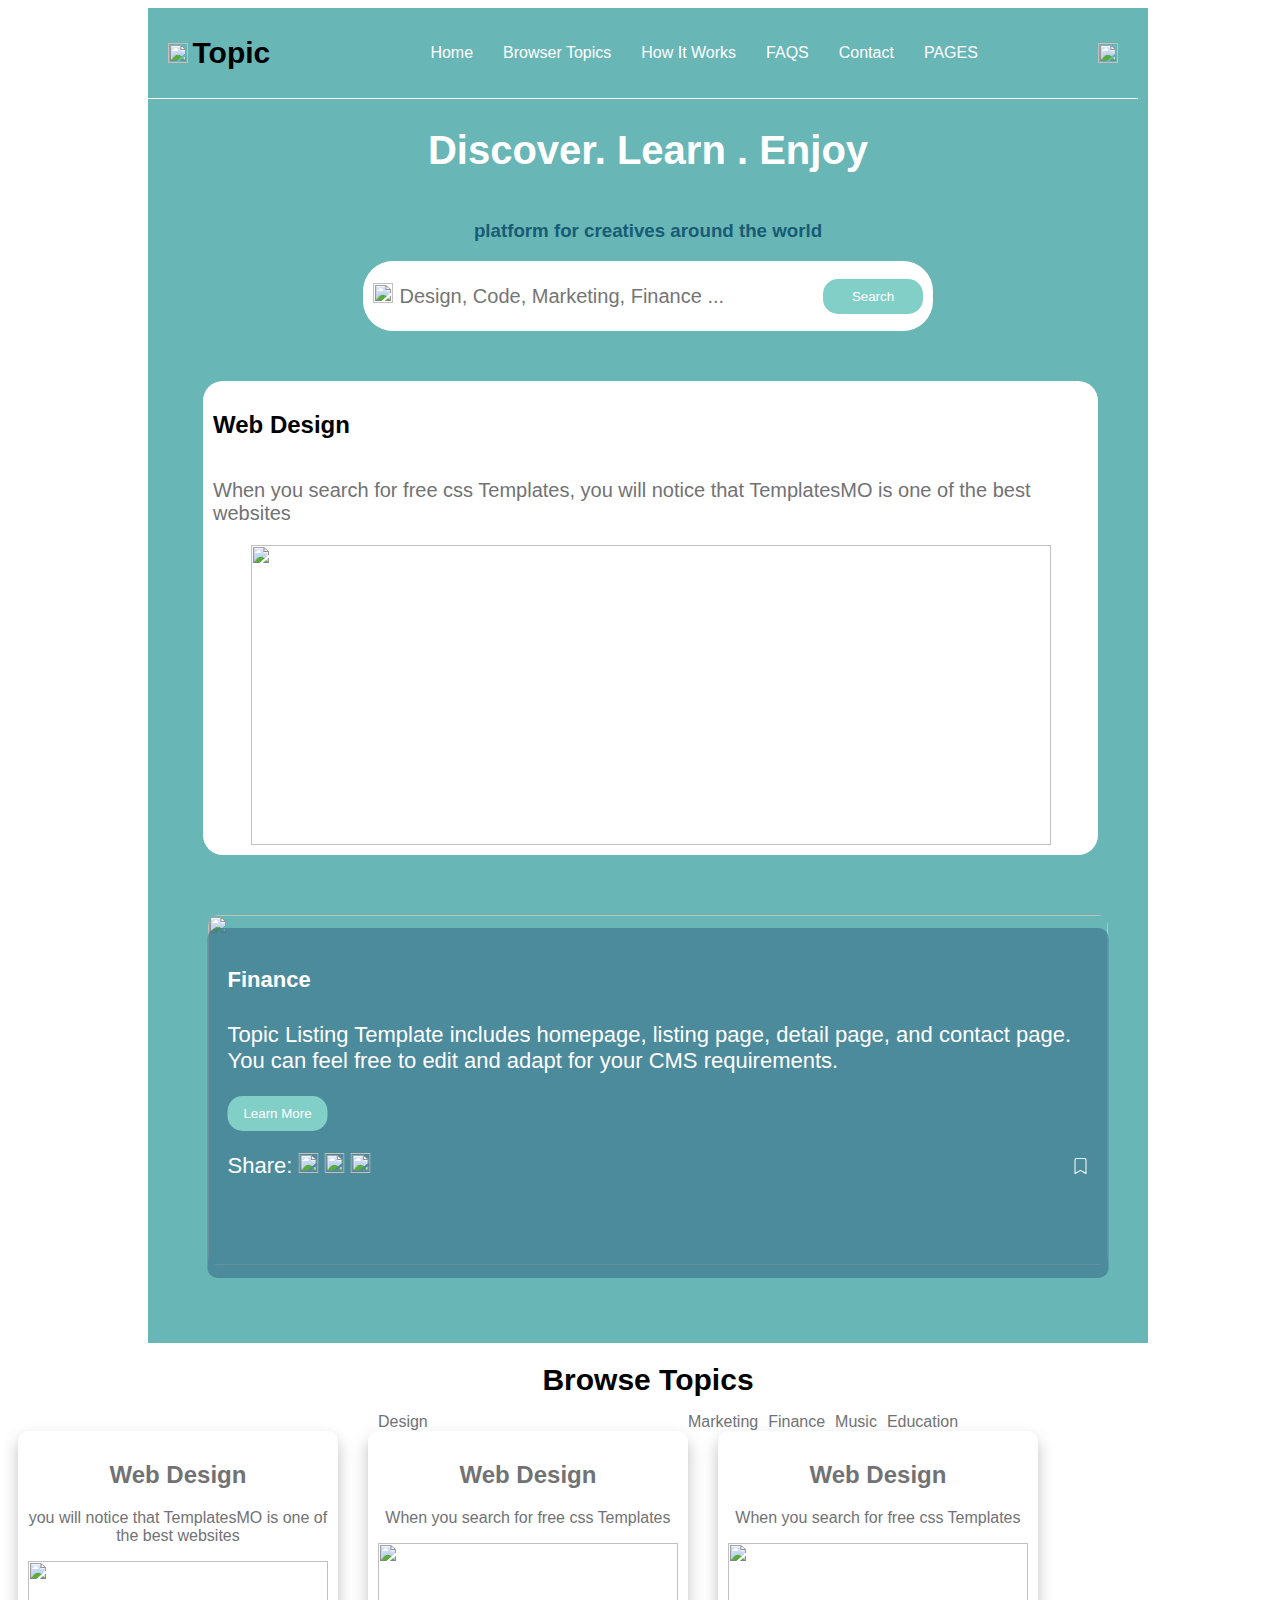
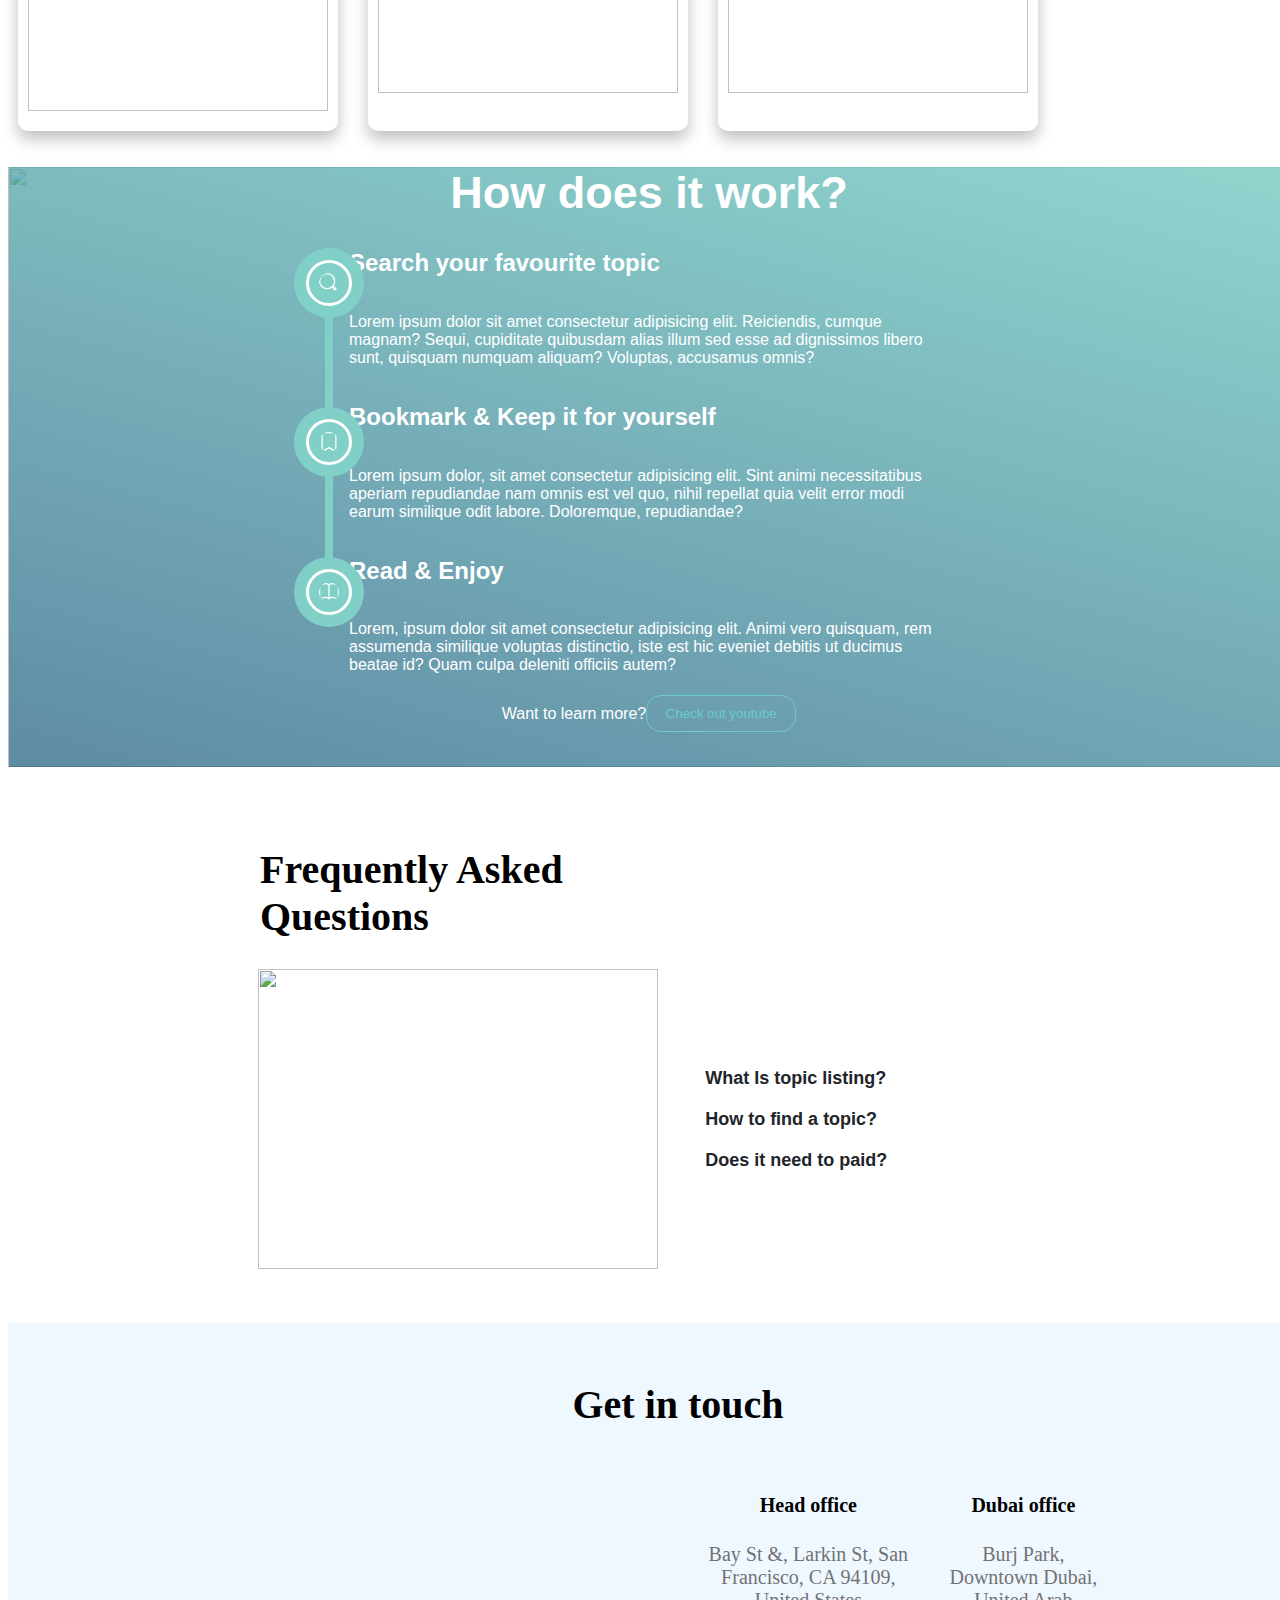
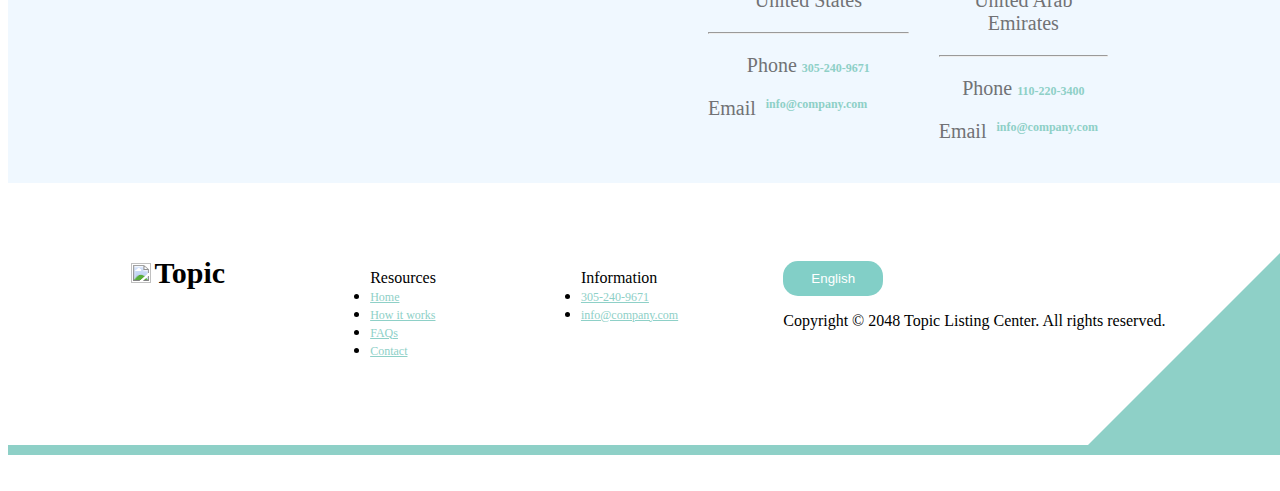
==== index.html @ 020201ab "Rename proof.html to index.html" ====
<!DOCTYPE html>
<html lang="en">
<head>
  <meta charset="UTF-8">
  <meta name="viewport" content="width=device-width, initial-scale=1.0">
  <link rel="stylesheet" href="proof.css">
  <title>Document</title>
</head>
<body>
  <div class="container">

    <div class="parent">
      <header>
       <div>
        <img src="c:\Users\Reem\Downloads\chat.png"  alt=""  class="image"/>
        <span>Topic</span>
      </div>
        <nav>
          <ul class="head">
            <li><a href="#" class="head-1">Home</a></li>
            <li><a href="#" class="head-1">Browser Topics</a></li>
            <li><a href="#" class="head-1">How It Works</a></li>
            <li><a href="#" class="head-1">FAQS</a></li>
            <li><a href="#" class="head-1">Contact</a></li>
            <li><a href="#" class="head-1">PAGES</a></li>
          </ul>
        </nav>
        <img src="c:\Users\Reem\Downloads\user.png"  alt="" class="image" />
      </header>

      <section class="one">
        <h1>Discover. Learn . Enjoy</h1>
        <h3>platform for creatives around the world</h3>
        <div class="search">
          <div>
            <img src="c:\Users\Reem\Downloads\loupe.png" alt="" class="image">
            <input type="text" placeholder="Design, Code, Marketing, Finance ..."/>
          </div>
          <button>Search</button>
        </div>
      </section>

      <section class="card">
        <h2>Web Design</h2>
        <p class="paragraph">When you search for free css Templates, you will notice that TemplatesMO is one of the best websites</p>
        <img src="https://templatemo.com/templates/templatemo_590_topic_listing/images/topics/undraw_Remote_design_team_re_urdx.png" alt="" class="design">
      </section>

      <section class="card-tow">
        <img src="https://templatemo.com/templates/templatemo_590_topic_listing/images/businesswoman-using-tablet-analysis.jpg" alt="" class="background">
        <div class="overlay-text">
          <h4>Finance</h4>
          <p>Topic Listing Template includes homepage, listing page, detail page, and contact page. You can feel free to edit and adapt for your CMS requirements.</p>
          <button>Learn More</button>
          <div class="social-icons">
            <div>
              <p>Share:
              <img src="c:\Users\Reem\Downloads\twitter.png" alt="" class="image">
              <img src="c:\Users\Reem\Downloads\facebook.png" alt="" class="image">
              <img src="c:\Users\Reem\Downloads\letter-p.png" alt="" class="image"> 
            </p>
          </div>
            <svg xmlns="http://www.w3.org/2000/svg" width="16" height="16" fill="currentColor" class="bibookmark" viewBox="0 0 16 16">
              <path d="M2 2a2 2 0 0 1 2-2h8a2 2 0 0 1 2 2v13.5a.5.5 0 0 1-.777.416L8 13.101l-5.223 2.815A.5.5 0 0 1 2 15.5zm2-1a1 1 0 0 0-1 1v12.566l4.723-2.482a.5.5 0 0 1 .554 0L13 14.566V2a1 1 0 0 0-1-1z"/>
            </svg>
          </div>
        </div>
      </section>

    </div>

    </div>

    <div class="child">
      <span>Browse Topics</span>

        <ul class="topics">
          <li><a href="#" class="row">Design</a>
            <div class="pack-card">
              <div class="pack-title">
                <h2>Web Design</h2>
                <p> you will notice that TemplatesMO is one of the best websites</p>
                <img src="https://templatemo.com/templates/templatemo_590_topic_listing/images/topics/undraw_Remote_design_team_re_urdx.png" alt="" class="designs"></p>
              </div>
              <div  class="pack-title">
                <h2>Web Design</h2>
                <p>When you search for free css Templates</p>
                <img src="https://templatemo.com/templates/templatemo_590_topic_listing/images/topics/undraw_Redesign_feedback_re_jvm0.png" alt="" class="designs"></p>
              </div>
              <div  class="pack-title">
                <h2>Web Design</h2>
                <p>When you search for free css Templates</p>
                <img src="https://templatemo.com/templates/templatemo_590_topic_listing/images/topics/colleagues-working-cozy-office-medium-shot.png" alt="" class="designs"></p>
              </div>

            </div>
          </li>
          <li><a href="#" class="row">Marketing</a></li>
          <li><a href="#" class="row">Finance</a></li>
          <li><a href="#" class="row" >Music</a></li>
          <li><a href="#" class="row">Education</a></li>
        </ul>


    </div>



      <section class="boxes">
        <img src="https://img.freepik.com/free-photo/colleagues-working-cozy-office-medium-shot_23-2149739361.jpg" alt="" class="main-area">
        <div class="overlay_0">
          <div class="info">How does it work?</div>
         
          <div class="content">
            <div class="list-progress"></div>
            <h2>Search your favourite topic</h2>
          <p>Lorem ipsum dolor sit amet consectetur adipisicing elit. Reiciendis, cumque magnam? Sequi, cupiditate quibusdam alias illum sed esse ad dignissimos libero sunt, quisquam numquam aliquam? Voluptas, accusamus omnis?</p>
          <div class="icon-holder"><svg xmlns="http://www.w3.org/2000/svg" width="16" height="16" fill="currentColor" class="bi-search" viewBox="0 0 16 16">
            <path d="M11.742 10.344a6.5 6.5 0 1 0-1.397 1.398h-.001q.044.06.098.115l3.85 3.85a1 1 0 0 0 1.415-1.414l-3.85-3.85a1 1 0 0 0-.115-.1zM12 6.5a5.5 5.5 0 1 1-11 0 5.5 5.5 0 0 1 11 0"/>
          </svg></div>
  
          <h2>Bookmark & Keep it for yourself</h2>
          <p>Lorem ipsum dolor, sit amet consectetur adipisicing elit. Sint animi necessitatibus aperiam repudiandae nam omnis est vel quo, nihil repellat quia velit error modi earum similique odit labore. Doloremque, repudiandae?</p>
          <div class="fa-regular"><svg xmlns="http://www.w3.org/2000/svg" fill="currentColor" class="bi-bookmark" viewBox="0 0 16 16">
            <path d="M2 2a2 2 0 0 1 2-2h8a2 2 0 0 1 2 2v13.5a.5.5 0 0 1-.777.416L8 13.101l-5.223 2.815A.5.5 0 0 1 2 15.5zm2-1a1 1 0 0 0-1 1v12.566l4.723-2.482a.5.5 0 0 1 .554 0L13 14.566V2a1 1 0 0 0-1-1z"/>
          </svg> </div>
  
          <h2>Read & Enjoy</h2>
          <p>Lorem, ipsum dolor sit amet consectetur adipisicing elit. Animi vero quisquam, rem assumenda similique voluptas distinctio, iste est hic eveniet debitis ut ducimus beatae id? Quam culpa deleniti officiis autem?</p>
          <div class="button">Want to learn more?<button id="check">Check out youtube</button></div>
          <div class="icon"><svg xmlns="http://www.w3.org/2000/svg"  fill="currentColor" class="bi-book" viewBox="0 0 16 16">
            <path d="M1 2.828c.885-.37 2.154-.769 3.388-.893 1.33-.134 2.458.063 3.112.752v9.746c-.935-.53-2.12-.603-3.213-.493-1.18.12-2.37.461-3.287.811zm7.5-.141c.654-.689 1.782-.886 3.112-.752 1.234.124 2.503.523 3.388.893v9.923c-.918-.35-2.107-.692-3.287-.81-1.094-.111-2.278-.039-3.213.492zM8 1.783C7.015.936 5.587.81 4.287.94c-1.514.153-3.042.672-3.994 1.105A.5.5 0 0 0 0 2.5v11a.5.5 0 0 0 .707.455c.882-.4 2.303-.881 3.68-1.02 1.409-.142 2.59.087 3.223.877a.5.5 0 0 0 .78 0c.633-.79 1.814-1.019 3.222-.877 1.378.139 2.8.62 3.681 1.02A.5.5 0 0 0 16 13.5v-11a.5.5 0 0 0-.293-.455c-.952-.433-2.48-.952-3.994-1.105C10.413.809 8.985.936 8 1.783"/>
          </svg></div>
          </div>
        </div>
      </section>
       
          <section   class="faq">
            <div>
              <h1 id="mains">Frequently Asked Questions</h1>
              <img src="https://templatemo.com/templates/templatemo_590_topic_listing/images/faq_graphic.jpg" alt=""  class="img"/>
            </div>
              <div class="accordion">
<button type="button" class="collapsible">What Is topic listing?</button>
<div class="cont">
  <p>Topic Listing is free Bootstrap 5 CSS template. You are not allowed to redistribute this template on any other template collection website without our permission. Please contact TemplateMo for more detail. Thank you.</p>
</div>
<button type="button" class="collapsible">How to find a topic?</button>
<div class="cont">
  <p>You can search on Google with keywords such as templatemo portfolio, templatemo one-page layouts, photography, digital marketing, etc.</p>
</div>
<button type="button" class="collapsible">Does it need to paid?</button>
<div class="cont">
  <p>You can modify any of this with custom CSS or overriding our default variables. It's also worth noting that just about any HTML can go within the .accordion-body, though the transition does limit overflow.</p>
</div>

        </div>
      </section>
    </div>

    <section id="footer">
      <h1 id="mains">Get in touch</h1>
      <div class="contact">
        <div class="google-map">
          <iframe src="https://www.google.com/maps/embed?pb=!1m10!1m8!1m3!1d42092.1896515186!2d-122.41901499999999!3d37.813721!3m2!1i1024!2i768!4f13.1!5e1!3m2!1sen!2sth!4v1713041083655!5m2!1sen!2sth" width="600" height="450" style="border:0;" allowfullscreen="" loading="lazy" referrerpolicy="no-referrer-when-downgrade"></iframe>
        </div>
        <div class="number">
          <div>
            <h4>Head office</h4>
            <p class="paragraph">Bay St &, Larkin St, San Francisco, CA 94109, United States</p>
            <hr>
            <p class="paragraph">Phone  <span id="phon">305-240-9671</span>
          </p>
          <p class="paragraph">
            <a href=" #"  class="row">Email  <span id="phon">info@company.com</span></a>
        </p>
          </div>
          <div>
            <h4>Dubai office</h4>
            <p class="paragraph">Burj Park, Downtown Dubai, United Arab Emirates</p>
            <hr>
            <p class="paragraph">
              Phone <span id="phon">110-220-3400</span>
          </p>
          <p class="paragraph">
            <a href=" info@company.com"  class="row">Email<span id="phon">info@company.com</span></a>
        </p>
          </div>
        </div>

      </div>
    </section>

    <footer>
      <div class="end">
        <div>        <img src="c:\Users\Reem\Downloads\chat.png"  alt=""  class="image"/>
          <span>Topic</span></div>
      <ul>Resources
        <li><a href="#" id="phon">Home</a>
          <li><a href="#" id="phon">How it works</a>
            <li><a href="#" id="phon">FAQs</a>
              <li><a href="#" id="phon">Contact</a>
      </ul>
      <ul>Information
        <li><a href="#" id="phon">305-240-9671</a>
          <li><a href="#" id="phon">info@company.com</a>
      </ul>
      <div>      <button> English</button>
        <p>Copyright © 2048 Topic Listing Center. All rights reserved.</p></div>
    </div>
    </footer>

  </div>
</body>
</html>
---- proof.css ----
body{
  width: 100%;
  height: 100%;
}
.image{
  width: 20px;
  height: 20px;
}

.parent{
  width: 1000px;
  height:  1335px;;
  background-color: rgb(105,182,183);
  margin: auto;
  position: relative;
  font-family: sans-serif;
}

header{
  display: flex;
  width: 950px;
  height: 50px;
  padding: 20px;
  justify-content: space-between;
  align-items: center;
  border-bottom: 1px solid white;
  /* position: fixed; */
  background-color: rgb(105,182,183)
}
.head-1,
.head{
  list-style: none;
  text-decoration: none;
  color: white;
  gap: 30px;
  display: flex;
}
.head-1:hover{
  color: black;
}
span{
  font-weight: bold;
  font-size: 30px;
}
h1{
  color: white;
  padding: 2px;
  font-weight: bold;
  font-size: 40px;
}
.one{
  display: flex;
  flex-direction: column;
  align-items: center;
}
h3{
  color: rgb(23,92,116);
}
.paragraph{
  color: rgb(113,114,117);
  font-size: 20px;
}
.search{
  width: 550px;
  height: 50px;
  background-color: white;
  border-radius: 30px;
  display: flex;
  justify-content: space-between;
  align-items: center;
  padding: 10px;
}
input{
  border: 0px;
  font-size:  20px;
  width: 400px;
}
button{
  background-color: rgb(130,207,199);
  color: white;
  border: none;
  border-radius: 15px;
  padding: 10px;
  width: 100px;
}
.card{
  margin-top: 50px ;
  border-radius: 20px;
  display: grid;
  background: white;
  width: 875px;
  margin-left: 55px;
  padding: 10px;
}
.design{
  margin: auto;
  height: 300px;
  width: 800px;
}
.card-two{
  z-index:  -1;
  display: block;
  width: 100%;
  height: auto;
}
.background{
  width: 900px;
  height: 350px;
  position: relative;
  display: inline-block;
  margin-top: 50px;
  margin-left: 50px;
  border-radius: 20px;
  padding: 10px;
}

.overlay-text {
  position: absolute;
  top: 82%;
  left: 51%;
  transform: translate(-50%, -50%);
  color: #fff;
  background-color:  rgb(61 117 142 / 65%);
  padding: 10px 20px;
  font-size: 22px;
  height: 330px;
  width: 861px;
  border-radius: 10px;
}
.social-icons{
display: flex;
justify-content: space-between;
align-items: center;
}


.row,
.topics{
  display: flex;
  gap: 10px;
  list-style: none;
  text-decoration: none;
  color: rgb(113,114,117);
  text-align: center;
}
.row:hover{
  color: black;
  text-decoration: underline;
}
.child{
  display: flex;
  align-items: center;
  flex-direction: column;
  font-family: sans-serif;
  padding: 20px;
}
.designs{
  width: 300px;
  height: 150px;
}
.pack-card{
  width: 300px;
  height: 300px;
  display: flex;
  gap: 30px;
  justify-content: center;
}
.pack-title{
  box-shadow: 0px 8px 16px rgba(0,0,0,.25);
  background-color: white;
  border-radius: 10px;
  padding:  10px;
}






















.boxes{
  display: flex;
  position: relative;
  color: white;
  font-family: sans-serif;
  }
.main-area{
  height: 600px;
  display: block;
  object-fit: cover;
  width: 100%;

}
.overlay_0 {
  left: -3px;
  top: -4px;
  margin: 4px;
  background-image: linear-gradient(15deg, #13547aad 0%, #80d0c7e0 100%);
  position: absolute;
  width: 100%;
  height: 600px;
}
.info{
  font-size: 45px;
  font-weight: bold;
  text-align: center;
}
.content{
  max-width: 600px;
  margin: auto;
  padding: 10px;
  display: grid;
}
#check{
  border: 1px solid rgb(106,204,199) !important;
  background-color: rgb(60 114 132 / 0%);
  color: rgb(106,204,199);
  width: 150px;
}
.button{
  display: flex;
  align-items: center;
  justify-content: center;
  padding: 5px;
}
.icon,
.fa-regular,
.icon-holder{
  position: absolute;
  left: 285px;
  top: 81px;
  width: 70px;
  height: 70px;
  display: flex;
  justify-content: center;
  align-items: center;
  background-color: rgb(128,208,199);
  border-radius: 50%;
  z-index: 1;
  transition: 0.4s all;
}
.bi-book,
.bi-bookmark,
.bi-search{
content: "";
height: 20px;
width: 20px;
background-color: rgb(128,208,199);
border-radius: 50%;
border: 3px solid white;
padding: 10px;
text-align: center;
}
.list-progress {
  width: 8px;
  height: 58%;
  background-color: rgb(128, 208, 199);
  position: absolute;
  left: 316px;
  top: 81px;
  overflow: hidden;
}
.fa-regular{
  top: 240px;
}
.icon{
top: 390px;
}
.bi-search:hover{
  background-color: rgb(19,84,122);
}
.bi-bookmark:hover{
  background-color: rgb(19,84,122);
}
.icon:hover{
  background-color: rgb(19,84,122);
}
.fa-regular:hover{
  background-color: rgb(19,84,122);
}
.icon-holder:hover{
  background-color: rgb(19,84,122);
}
.list-progress:hover{
  background-color: rgb(19,84,122);
}
.bi-book:hover{
  background-color: rgb(19,84,122);
}


.accordion{
 margin-top: 150px;
}
#mains{
  color: black;
}
.img{
  height: 300px;
  width: 400px;
}
.collapsible {
  background-color: white;
  color: rgb(33,37,41);
  padding: 10px;
  width: 70%;
  text-align: left;
  outline: none;
  font-size: 18px;
  font-weight: bold;
}

.active, .collapsible:hover {
  border: rgb(230,240,255)  solid thin;
  background-color: rgb(231,241,255);
}
.faq{
  display: flex;
  margin-left: 200px;
  justify-content: center;
  align-items: center;
  padding: 50px;
}
.cont{
  display: none;
}
#footer{
  width: 100%;
  height: 400px;
  background-color: rgb(240,248,255);
  text-align: center;
  padding: 30px;
}
.google-map {
  padding-bottom: 50%;
  position: relative;
  padding: 20px;
 }
 .google-map iframe {
  height: 200px;
  width: 400px;
  left: 0;
  top: 0;
  position: absolute;
  border-radius: 20px;
 }
 
 .contact{
  display: flex;
  justify-content: space-around;
  gap: 20px;
 }
 .number{
  display: flex;
  gap: 30px;
  width: 400px;
  padding:  10px;
  font-size: 20px;
 }
 #phon{
  color: rgb(142,208,199);
  font-size: 12px;
  text-align: center;
  list-style: none;
 }
 footer{
  width: 100%;
  height: 300px;
  background-color: white;
 }
 .end{
display: flex;
justify-content: space-around;
align-items: baseline;
padding: 70px;
border-bottom: 10px solid rgb(142,208,199);
position: relative;
 }
 .end::after{
  content: "";
  position: absolute;
  bottom: 0%;
  right: 0;
  width: 0;
  height: 0;
  border-style: solid;
  border-width: 0 0 200px 200px;
  border-color: transparent transparent rgb(142,208,199) transparent;
  pointer-events: none;
 }
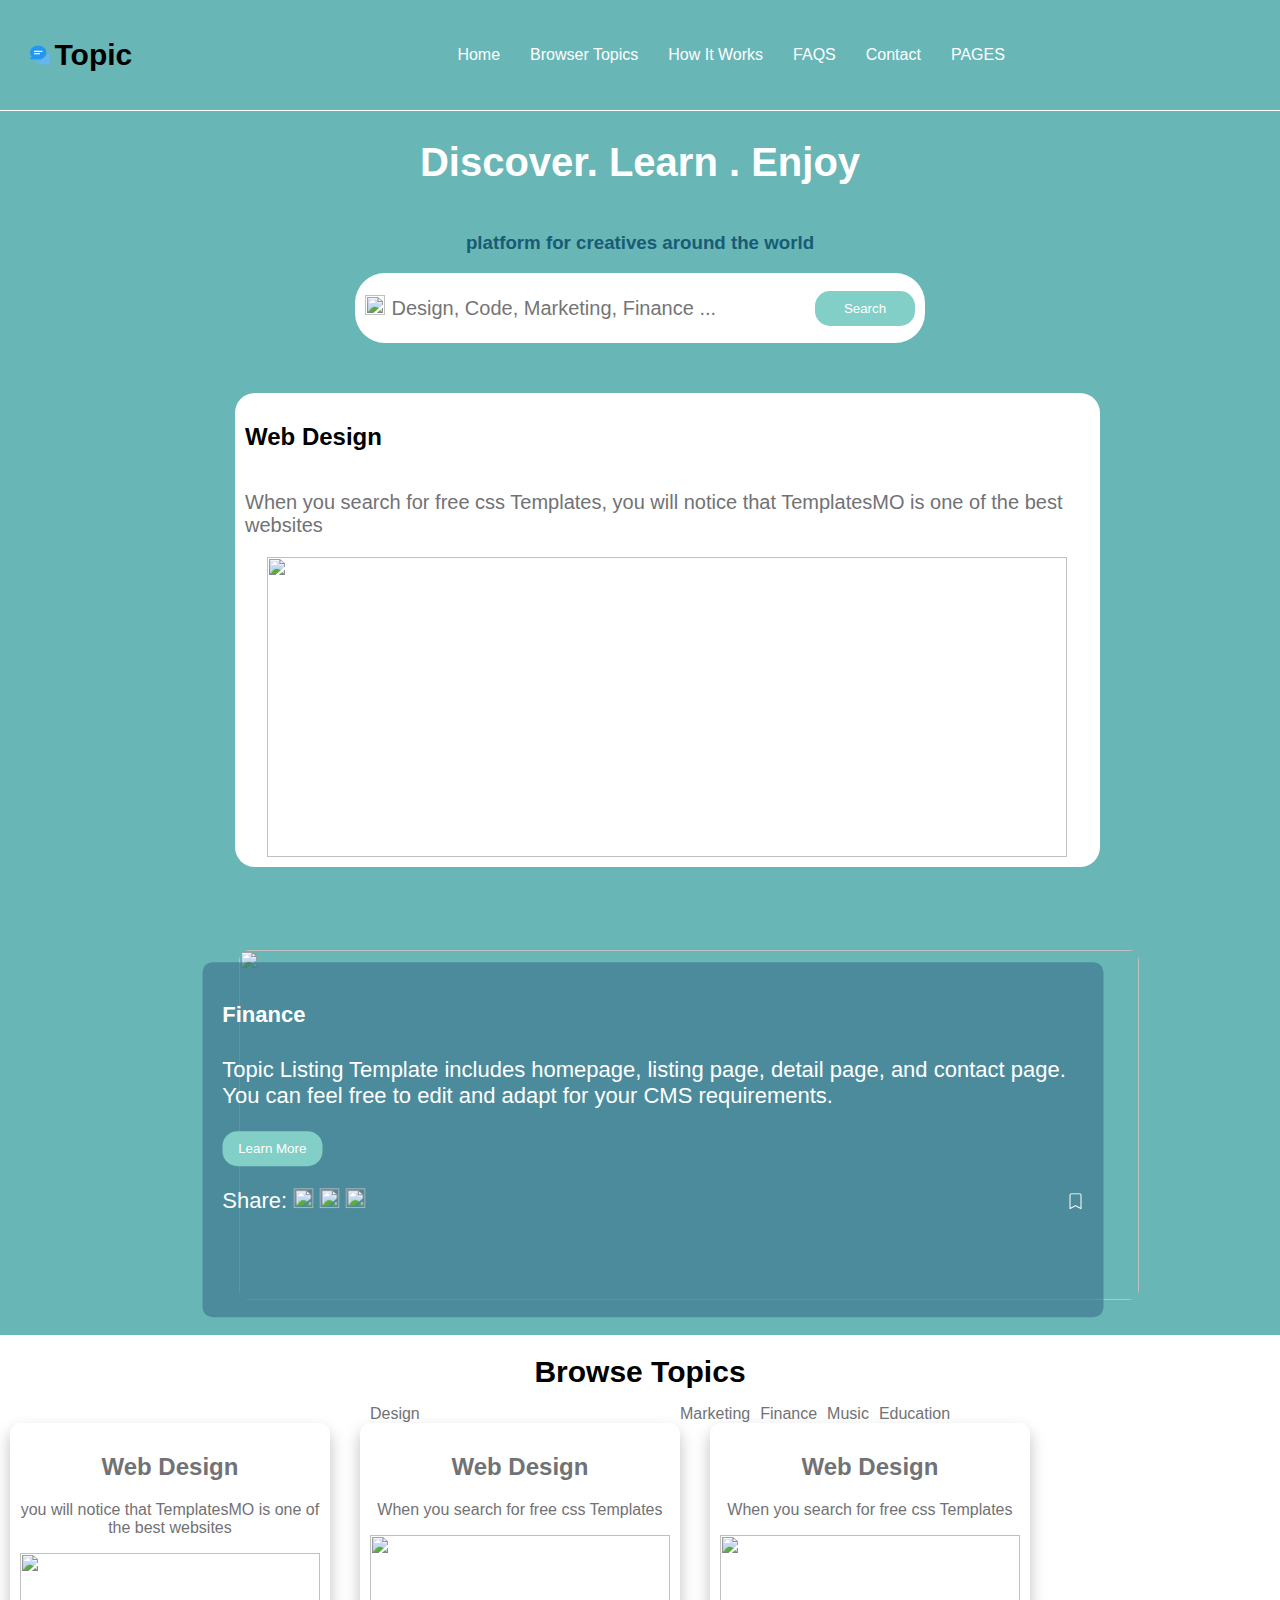
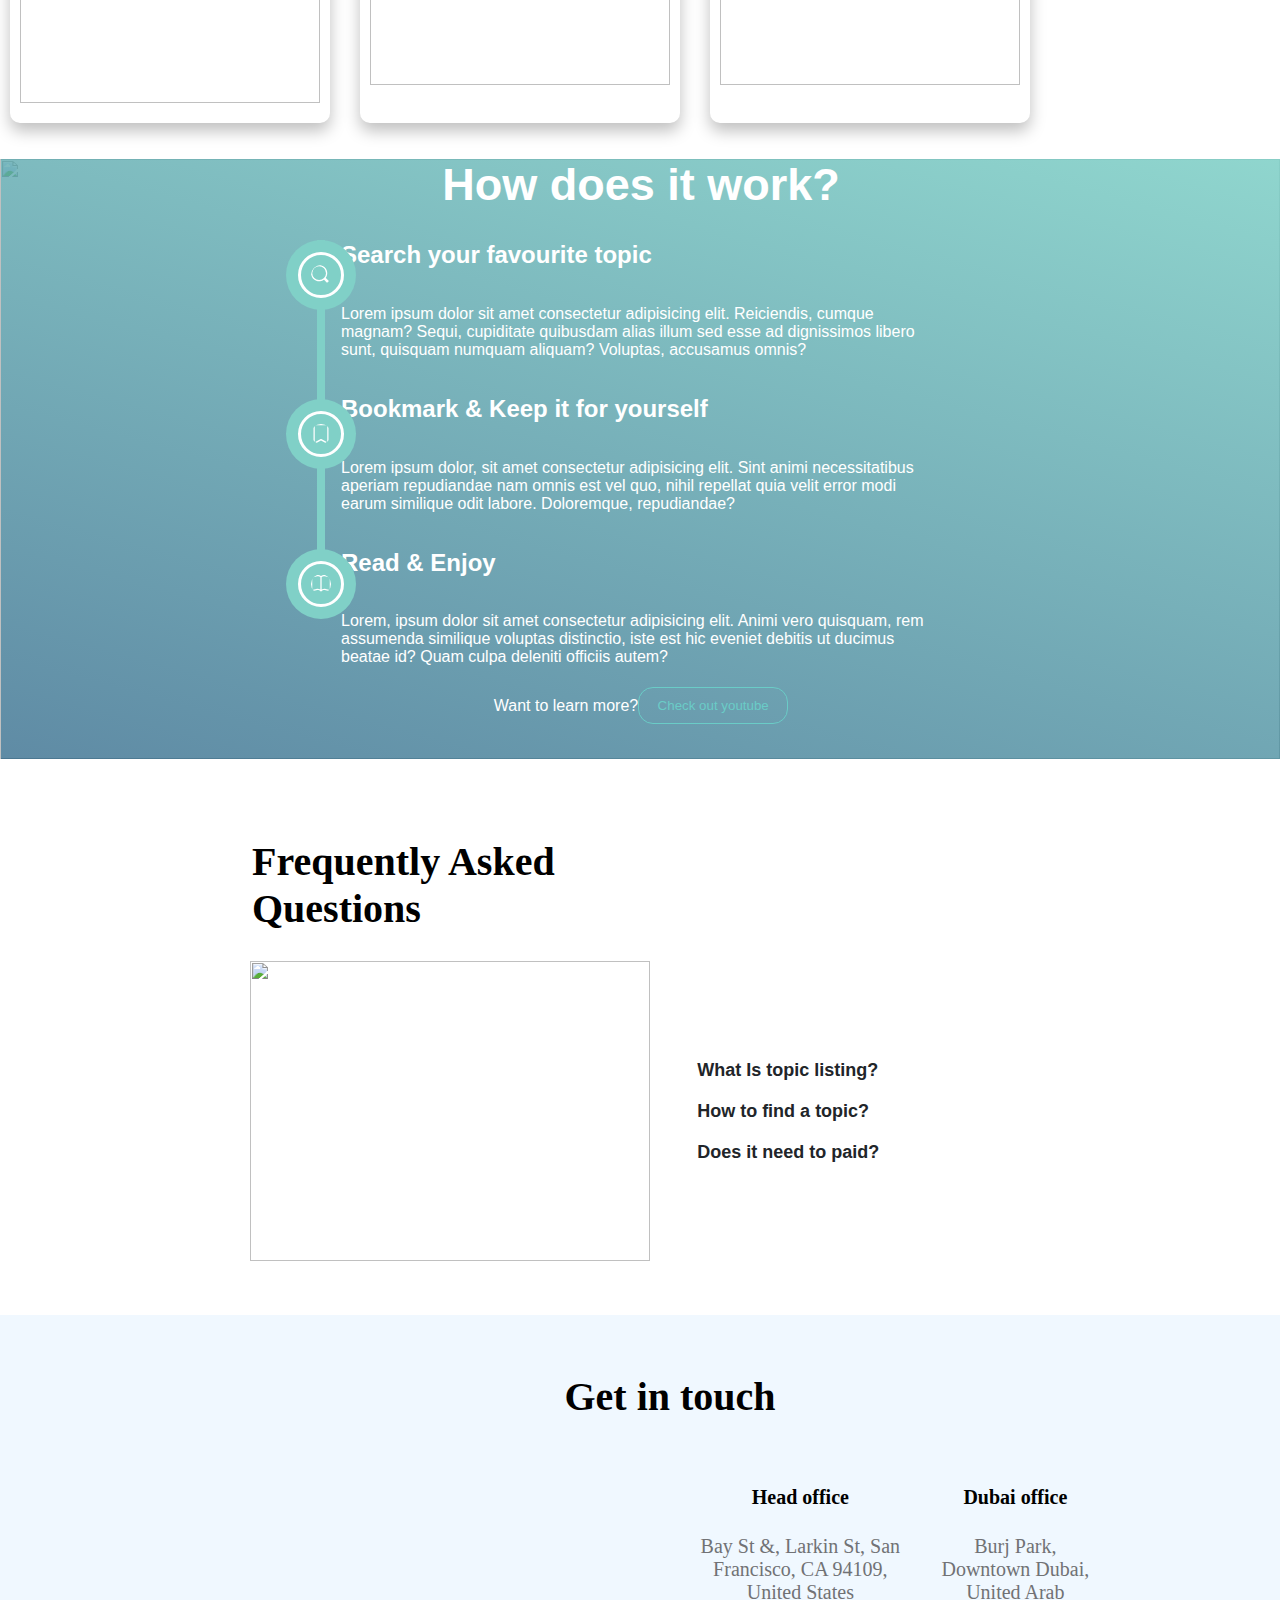
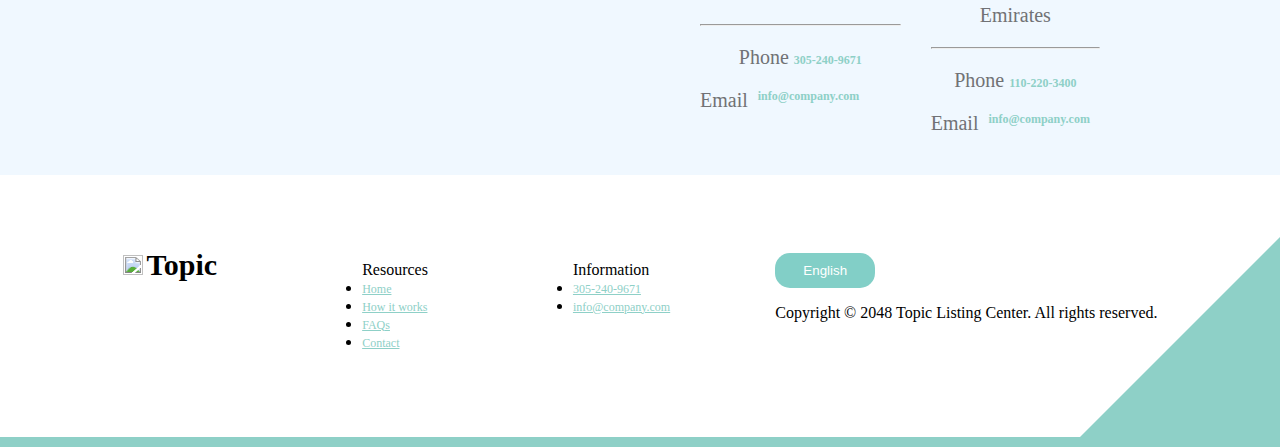
==== commit c33834ed: ""Added empty script tag to index.html and removed two empty lines from proof.css"" ====
--- a/index.html
+++ b/index.html
@@ -12,7 +12,7 @@
     <div class="parent">
       <header>
        <div>
-        <img src="c:\Users\Reem\Downloads\chat.png"  alt=""  class="image"/>
+        <img src="image.png"  alt=""  class="image"/>
         <span>Topic</span>
       </div>
         <nav>
@@ -212,4 +212,4 @@
 
   </div>
 </body>
-</html>
+</html>--- a/proof.css
+++ b/proof.css
@@ -1,6 +1,8 @@
 body{
   width: 100%;
   height: 100%;
+  margin: 0%;
+  padding: 0%;
 }
 .image{
   width: 20px;
@@ -8,7 +10,7 @@
 }
 
 .parent{
-  width: 1000px;
+  width: 100%;
   height:  1335px;;
   background-color: rgb(105,182,183);
   margin: auto;
@@ -18,14 +20,14 @@
 
 header{
   display: flex;
-  width: 950px;
+  width: 100%;
   height: 50px;
-  padding: 20px;
   justify-content: space-between;
   align-items: center;
   border-bottom: 1px solid white;
   /* position: fixed; */
-  background-color: rgb(105,182,183)
+  background-color: rgb(105,182,183);
+  padding: 30px;
 }
 .head-1,
 .head{
@@ -88,8 +90,8 @@
   border-radius: 20px;
   display: grid;
   background: white;
-  width: 875px;
-  margin-left: 55px;
+  width: 66%;
+  margin-left: 235px;
   padding: 10px;
 }
 .design{
@@ -108,24 +110,24 @@
   height: 350px;
   position: relative;
   display: inline-block;
-  margin-top: 50px;
-  margin-left: 50px;
+  margin-top: 73px;
+  margin-left: 229px;
   border-radius: 20px;
   padding: 10px;
 }
 
 .overlay-text {
   position: absolute;
-  top: 82%;
-  left: 51%;
-  transform: translate(-50%, -50%);
-  color: #fff;
-  background-color:  rgb(61 117 142 / 65%);
-  padding: 10px 20px;
-  font-size: 22px;
-  height: 330px;
-  width: 861px;
-  border-radius: 10px;
+    top: 87%;
+    left: 51%;
+    transform: translate(-50%, -56%);
+    color: #fff;
+    background-color: rgb(61 117 142 / 65%);
+    padding: 10px 20px;
+    font-size: 22px;
+    height: 335px;
+    width: 861px;
+    border-radius: 10px;
 }
 .social-icons{
 display: flex;
@@ -171,21 +173,6 @@
   border-radius: 10px;
   padding:  10px;
 }
-
-
-
-
-
-
-
-
-
-
-
-
-
-
-
 
 
 
@@ -380,7 +367,6 @@
  }
  footer{
   width: 100%;
-  height: 300px;
   background-color: white;
  }
  .end{
@@ -403,3 +389,5 @@
   border-color: transparent transparent rgb(142,208,199) transparent;
   pointer-events: none;
  }
+
+
